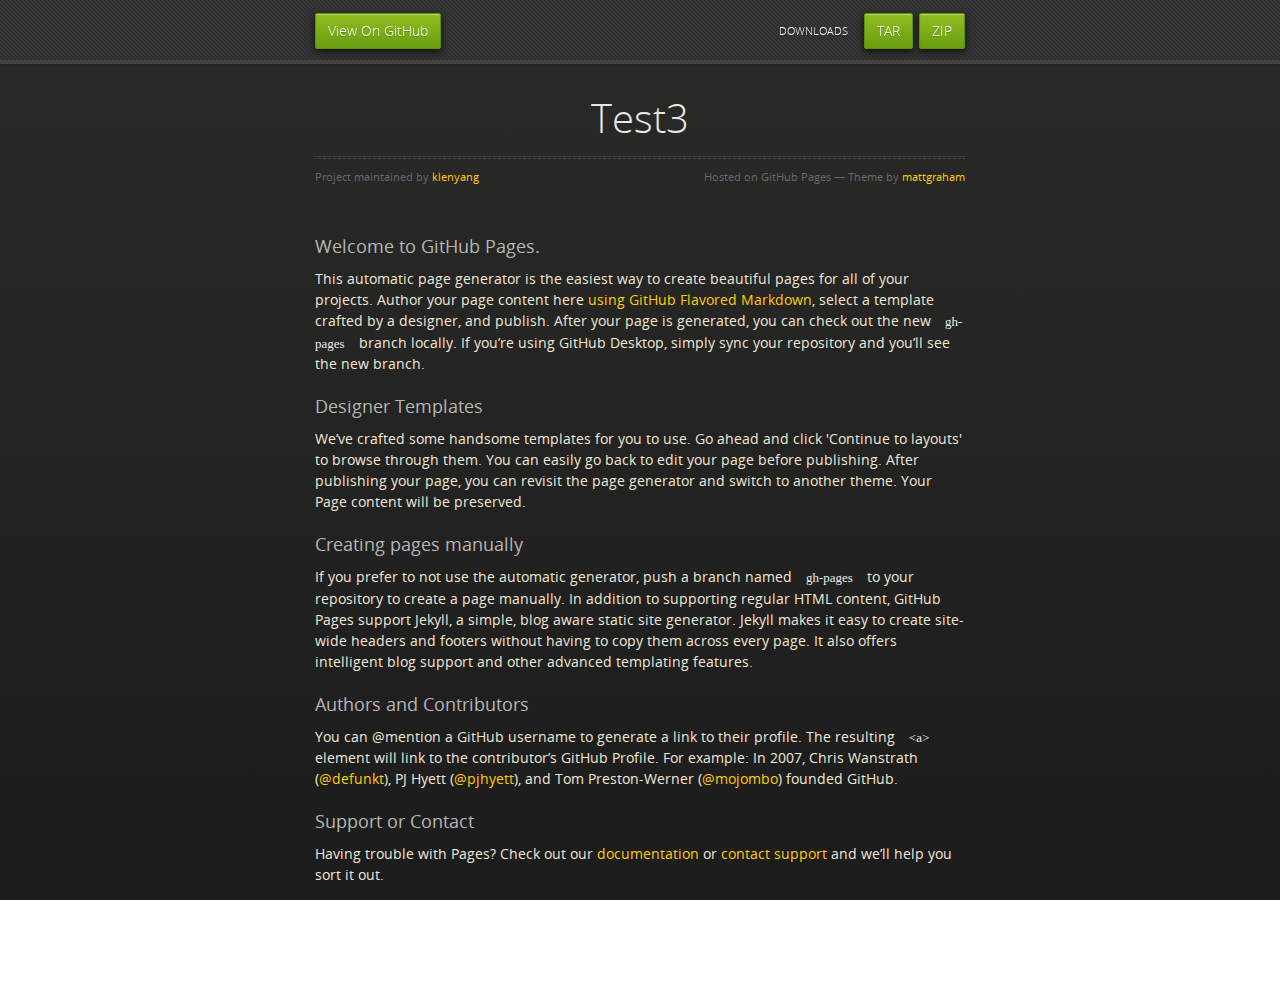
==== index.html @ 32efb3a1 "Create gh-pages branch via GitHub" ====
<!doctype html>
<html>
  <head>
    <meta charset="utf-8">
    <meta http-equiv="X-UA-Compatible" content="chrome=1">
    <title>Test3 by klenyang</title>
    <link rel="stylesheet" href="stylesheets/styles.css">
    <link rel="stylesheet" href="stylesheets/github-dark.css">
    <script src="https://ajax.googleapis.com/ajax/libs/jquery/1.7.1/jquery.min.js"></script>
    <script src="javascripts/respond.js"></script>
    <!--[if lt IE 9]>
      <script src="//html5shiv.googlecode.com/svn/trunk/html5.js"></script>
    <![endif]-->
    <!--[if lt IE 8]>
    <link rel="stylesheet" href="stylesheets/ie.css">
    <![endif]-->
    <meta name="viewport" content="width=device-width, initial-scale=1, user-scalable=no">

  </head>
  <body>
      <div id="header">
        <nav>
          <li class="fork"><a href="https://github.com/klenyang/test3">View On GitHub</a></li>
          <li class="downloads"><a href="https://github.com/klenyang/test3/zipball/master">ZIP</a></li>
          <li class="downloads"><a href="https://github.com/klenyang/test3/tarball/master">TAR</a></li>
          <li class="title">DOWNLOADS</li>
        </nav>
      </div><!-- end header -->

    <div class="wrapper">

      <section>
        <div id="title">
          <h1>Test3</h1>
          <p></p>
          <hr>
          <span class="credits left">Project maintained by <a href="https://github.com/klenyang">klenyang</a></span>
          <span class="credits right">Hosted on GitHub Pages &mdash; Theme by <a href="https://twitter.com/michigangraham">mattgraham</a></span>
        </div>

        <h3>
<a id="welcome-to-github-pages" class="anchor" href="#welcome-to-github-pages" aria-hidden="true"><span aria-hidden="true" class="octicon octicon-link"></span></a>Welcome to GitHub Pages.</h3>

<p>This automatic page generator is the easiest way to create beautiful pages for all of your projects. Author your page content here <a href="https://guides.github.com/features/mastering-markdown/">using GitHub Flavored Markdown</a>, select a template crafted by a designer, and publish. After your page is generated, you can check out the new <code>gh-pages</code> branch locally. If you’re using GitHub Desktop, simply sync your repository and you’ll see the new branch.</p>

<h3>
<a id="designer-templates" class="anchor" href="#designer-templates" aria-hidden="true"><span aria-hidden="true" class="octicon octicon-link"></span></a>Designer Templates</h3>

<p>We’ve crafted some handsome templates for you to use. Go ahead and click 'Continue to layouts' to browse through them. You can easily go back to edit your page before publishing. After publishing your page, you can revisit the page generator and switch to another theme. Your Page content will be preserved.</p>

<h3>
<a id="creating-pages-manually" class="anchor" href="#creating-pages-manually" aria-hidden="true"><span aria-hidden="true" class="octicon octicon-link"></span></a>Creating pages manually</h3>

<p>If you prefer to not use the automatic generator, push a branch named <code>gh-pages</code> to your repository to create a page manually. In addition to supporting regular HTML content, GitHub Pages support Jekyll, a simple, blog aware static site generator. Jekyll makes it easy to create site-wide headers and footers without having to copy them across every page. It also offers intelligent blog support and other advanced templating features.</p>

<h3>
<a id="authors-and-contributors" class="anchor" href="#authors-and-contributors" aria-hidden="true"><span aria-hidden="true" class="octicon octicon-link"></span></a>Authors and Contributors</h3>

<p>You can @mention a GitHub username to generate a link to their profile. The resulting <code>&lt;a&gt;</code> element will link to the contributor’s GitHub Profile. For example: In 2007, Chris Wanstrath (<a href="https://github.com/defunkt" class="user-mention">@defunkt</a>), PJ Hyett (<a href="https://github.com/pjhyett" class="user-mention">@pjhyett</a>), and Tom Preston-Werner (<a href="https://github.com/mojombo" class="user-mention">@mojombo</a>) founded GitHub.</p>

<h3>
<a id="support-or-contact" class="anchor" href="#support-or-contact" aria-hidden="true"><span aria-hidden="true" class="octicon octicon-link"></span></a>Support or Contact</h3>

<p>Having trouble with Pages? Check out our <a href="https://help.github.com/pages">documentation</a> or <a href="https://github.com/contact">contact support</a> and we’ll help you sort it out.</p>
      </section>

    </div>
    <!--[if !IE]><script>fixScale(document);</script><![endif]-->
    
  </body>
</html>
---- stylesheets/styles.css ----
@font-face {
  font-family: 'OpenSansLight';
  src: url("../fonts/OpenSans-Light-webfont.eot");
  src: url("../fonts/OpenSans-Light-webfont.eot?#iefix") format("embedded-opentype"), url("../fonts/OpenSans-Light-webfont.woff") format("woff"), url("../fonts/OpenSans-Light-webfont.ttf") format("truetype"), url("../fonts/OpenSans-Light-webfont.svg#OpenSansLight") format("svg");
  font-weight: normal;
  font-style: normal;
}

@font-face {
  font-family: 'OpenSansLightItalic';
  src: url("../fonts/OpenSans-LightItalic-webfont.eot");
  src: url("../fonts/OpenSans-LightItalic-webfont.eot?#iefix") format("embedded-opentype"), url("../fonts/OpenSans-LightItalic-webfont.woff") format("woff"), url("../fonts/OpenSans-LightItalic-webfont.ttf") format("truetype"), url("../fonts/OpenSans-LightItalic-webfont.svg#OpenSansLightItalic") format("svg");
  font-weight: normal;
  font-style: normal;
}

@font-face {
  font-family: 'OpenSansRegular';
  src: url("../fonts/OpenSans-Regular-webfont.eot");
  src: url("../fonts/OpenSans-Regular-webfont.eot?#iefix") format("embedded-opentype"), url("../fonts/OpenSans-Regular-webfont.woff") format("woff"), url("../fonts/OpenSans-Regular-webfont.ttf") format("truetype"), url("../fonts/OpenSans-Regular-webfont.svg#OpenSansRegular") format("svg");
  font-weight: normal;
  font-style: normal;
  -webkit-font-smoothing: antialiased;
}

@font-face {
  font-family: 'OpenSansItalic';
  src: url("../fonts/OpenSans-Italic-webfont.eot");
  src: url("../fonts/OpenSans-Italic-webfont.eot?#iefix") format("embedded-opentype"), url("../fonts/OpenSans-Italic-webfont.woff") format("woff"), url("../fonts/OpenSans-Italic-webfont.ttf") format("truetype"), url("../fonts/OpenSans-Italic-webfont.svg#OpenSansItalic") format("svg");
  font-weight: normal;
  font-style: normal;
  -webkit-font-smoothing: antialiased;
}

@font-face {
  font-family: 'OpenSansSemibold';
  src: url("../fonts/OpenSans-Semibold-webfont.eot");
  src: url("../fonts/OpenSans-Semibold-webfont.eot?#iefix") format("embedded-opentype"), url("../fonts/OpenSans-Semibold-webfont.woff") format("woff"), url("../fonts/OpenSans-Semibold-webfont.ttf") format("truetype"), url("../fonts/OpenSans-Semibold-webfont.svg#OpenSansSemibold") format("svg");
  font-weight: normal;
  font-style: normal;
  -webkit-font-smoothing: antialiased;
}

@font-face {
  font-family: 'OpenSansSemiboldItalic';
  src: url("../fonts/OpenSans-SemiboldItalic-webfont.eot");
  src: url("../fonts/OpenSans-SemiboldItalic-webfont.eot?#iefix") format("embedded-opentype"), url("../fonts/OpenSans-SemiboldItalic-webfont.woff") format("woff"), url("../fonts/OpenSans-SemiboldItalic-webfont.ttf") format("truetype"), url("../fonts/OpenSans-SemiboldItalic-webfont.svg#OpenSansSemiboldItalic") format("svg");
  font-weight: normal;
  font-style: normal;
  -webkit-font-smoothing: antialiased;
}

@font-face {
  font-family: 'OpenSansBold';
  src: url("../fonts/OpenSans-Bold-webfont.eot");
  src: url("../fonts/OpenSans-Bold-webfont.eot?#iefix") format("embedded-opentype"), url("../fonts/OpenSans-Bold-webfont.woff") format("woff"), url("../fonts/OpenSans-Bold-webfont.ttf") format("truetype"), url("../fonts/OpenSans-Bold-webfont.svg#OpenSansBold") format("svg");
  font-weight: normal;
  font-style: normal;
  -webkit-font-smoothing: antialiased;
}

@font-face {
  font-family: 'OpenSansBoldItalic';
  src: url("../fonts/OpenSans-BoldItalic-webfont.eot");
  src: url("../fonts/OpenSans-BoldItalic-webfont.eot?#iefix") format("embedded-opentype"), url("../fonts/OpenSans-BoldItalic-webfont.woff") format("woff"), url("../fonts/OpenSans-BoldItalic-webfont.ttf") format("truetype"), url("../fonts/OpenSans-BoldItalic-webfont.svg#OpenSansBoldItalic") format("svg");
  font-weight: normal;
  font-style: normal;
  -webkit-font-smoothing: antialiased;
}

/* normalize.css 2012-02-07T12:37 UTC - https://github.com/necolas/normalize.css */
/* =============================================================================
   HTML5 display definitions
   ========================================================================== */
/*
 * Corrects block display not defined in IE6/7/8/9 & FF3
 */
article,
aside,
details,
figcaption,
figure,
footer,
header,
hgroup,
nav,
section,
summary {
  display: block;
}

/*
 * Corrects inline-block display not defined in IE6/7/8/9 & FF3
 */
audio,
canvas,
video {
  display: inline-block;
  *display: inline;
  *zoom: 1;
}

/*
 * Prevents modern browsers from displaying 'audio' without controls
 */
audio:not([controls]) {
  display: none;
}

/*
 * Addresses styling for 'hidden' attribute not present in IE7/8/9, FF3, S4
 * Known issue: no IE6 support
 */
[hidden] {
  display: none;
}

/* =============================================================================
   Base
   ========================================================================== */
/*
 * 1. Corrects text resizing oddly in IE6/7 when body font-size is set using em units
 *    http://clagnut.com/blog/348/#c790
 * 2. Prevents iOS text size adjust after orientation change, without disabling user zoom
 *    www.456bereastreet.com/archive/201012/controlling_text_size_in_safari_for_ios_without_disabling_user_zoom/
 */
html {
  font-size: 100%;
  /* 1 */
  -webkit-text-size-adjust: 100%;
  /* 2 */
  -ms-text-size-adjust: 100%;
  /* 2 */
}

/*
 * Addresses font-family inconsistency between 'textarea' and other form elements.
 */
html,
button,
input,
select,
textarea {
  font-family: sans-serif;
}

/*
 * Addresses margins handled incorrectly in IE6/7
 */
body {
  margin: 0;
}

/* =============================================================================
   Links
   ========================================================================== */
/*
 * Addresses outline displayed oddly in Chrome
 */
a:focus {
  outline: thin dotted;
}

/*
 * Improves readability when focused and also mouse hovered in all browsers
 * people.opera.com/patrickl/experiments/keyboard/test
 */
a:hover,
a:active {
  outline: 0;
}

/* =============================================================================
   Typography
   ========================================================================== */
/*
 * Addresses font sizes and margins set differently in IE6/7
 * Addresses font sizes within 'section' and 'article' in FF4+, Chrome, S5
 */
h1 {
  font-size: 2em;
  margin: 0.67em 0;
}

h2 {
  font-size: 1.5em;
  margin: 0.83em 0;
}

h3 {
  font-size: 1.17em;
  margin: 1em 0;
}

h4 {
  font-size: 1em;
  margin: 1.33em 0;
}

h5 {
  font-size: 0.83em;
  margin: 1.67em 0;
}

h6 {
  font-size: 0.75em;
  margin: 2.33em 0;
}

/*
 * Addresses styling not present in IE7/8/9, S5, Chrome
 */
abbr[title] {
  border-bottom: 1px dotted;
}

/*
 * Addresses style set to 'bolder' in FF3+, S4/5, Chrome
*/
b,
strong {
  font-weight: bold;
}

blockquote {
  margin: 1em 40px;
}

/*
 * Addresses styling not present in S5, Chrome
 */
dfn {
  font-style: italic;
}

/*
 * Addresses styling not present in IE6/7/8/9
 */
mark {
  background: #ff0;
  color: #000;
}

/*
 * Addresses margins set differently in IE6/7
 */
p,
pre {
  margin: 1em 0;
}

/*
 * Corrects font family set oddly in IE6, S4/5, Chrome
 * en.wikipedia.org/wiki/User:Davidgothberg/Test59
 */
pre,
code,
kbd,
samp {
  font-family: monospace, serif;
  _font-family: 'courier new', monospace;
  font-size: 1em;
}

/*
 * 1. Addresses CSS quotes not supported in IE6/7
 * 2. Addresses quote property not supported in S4
 */
/* 1 */
q {
  quotes: none;
}

/* 2 */
q:before,
q:after {
  content: '';
  content: none;
}

small {
  font-size: 75%;
}

/*
 * Prevents sub and sup affecting line-height in all browsers
 * gist.github.com/413930
 */
sub,
sup {
  font-size: 75%;
  line-height: 0;
  position: relative;
  vertical-align: baseline;
}

sup {
  top: -0.5em;
}

sub {
  bottom: -0.25em;
}

/* =============================================================================
   Lists
   ========================================================================== */
/*
 * Addresses margins set differently in IE6/7
 */
dl,
menu,
ol,
ul {
  margin: 1em 0;
}

dd {
  margin: 0 0 0 40px;
}

/*
 * Addresses paddings set differently in IE6/7
 */
menu,
ol,
ul {
  padding: 0 0 0 40px;
}

/*
 * Corrects list images handled incorrectly in IE7
 */
nav ul,
nav ol {
  list-style: none;
  list-style-image: none;
}

/* =============================================================================
   Embedded content
   ========================================================================== */
/*
 * 1. Removes border when inside 'a' element in IE6/7/8/9, FF3
 * 2. Improves image quality when scaled in IE7
 *    code.flickr.com/blog/2008/11/12/on-ui-quality-the-little-things-client-side-image-resizing/
 */
img {
  border: 0;
  /* 1 */
  -ms-interpolation-mode: bicubic;
  /* 2 */
}

/*
 * Corrects overflow displayed oddly in IE9
 */
svg:not(:root) {
  overflow: hidden;
}

/* =============================================================================
   Figures
   ========================================================================== */
/*
 * Addresses margin not present in IE6/7/8/9, S5, O11
 */
figure {
  margin: 0;
}

/* =============================================================================
   Forms
   ========================================================================== */
/*
 * Corrects margin displayed oddly in IE6/7
 */
form {
  margin: 0;
}

/*
 * Define consistent border, margin, and padding
 */
fieldset {
  border: 1px solid #c0c0c0;
  margin: 0 2px;
  padding: 0.35em 0.625em 0.75em;
}

/*
 * 1. Corrects color not being inherited in IE6/7/8/9
 * 2. Corrects text not wrapping in FF3 
 * 3. Corrects alignment displayed oddly in IE6/7
 */
legend {
  border: 0;
  /* 1 */
  padding: 0;
  white-space: normal;
  /* 2 */
  *margin-left: -7px;
  /* 3 */
}

/*
 * 1. Corrects font size not being inherited in all browsers
 * 2. Addresses margins set differently in IE6/7, FF3+, S5, Chrome
 * 3. Improves appearance and consistency in all browsers
 */
button,
input,
select,
textarea {
  font-size: 100%;
  /* 1 */
  margin: 0;
  /* 2 */
  vertical-align: baseline;
  /* 3 */
  *vertical-align: middle;
  /* 3 */
}

/*
 * Addresses FF3/4 setting line-height on 'input' using !important in the UA stylesheet
 */
button,
input {
  line-height: normal;
  /* 1 */
}

/*
 * 1. Improves usability and consistency of cursor style between image-type 'input' and others
 * 2. Corrects inability to style clickable 'input' types in iOS
 * 3. Removes inner spacing in IE7 without affecting normal text inputs
 *    Known issue: inner spacing remains in IE6
 */
button,
input[type="button"],
input[type="reset"],
input[type="submit"] {
  cursor: pointer;
  /* 1 */
  -webkit-appearance: button;
  /* 2 */
  *overflow: visible;
  /* 3 */
}

/*
 * Re-set default cursor for disabled elements
 */
button[disabled],
input[disabled] {
  cursor: default;
}

/*
 * 1. Addresses box sizing set to content-box in IE8/9
 * 2. Removes excess padding in IE8/9
 * 3. Removes excess padding in IE7
      Known issue: excess padding remains in IE6
 */
input[type="checkbox"],
input[type="radio"] {
  box-sizing: border-box;
  /* 1 */
  padding: 0;
  /* 2 */
  *height: 13px;
  /* 3 */
  *width: 13px;
  /* 3 */
}

/*
 * 1. Addresses appearance set to searchfield in S5, Chrome
 * 2. Addresses box-sizing set to border-box in S5, Chrome (include -moz to future-proof)
 */
input[type="search"] {
  -webkit-appearance: textfield;
  /* 1 */
  -moz-box-sizing: content-box;
  -webkit-box-sizing: content-box;
  /* 2 */
  box-sizing: content-box;
}

/*
 * Removes inner padding and search cancel button in S5, Chrome on OS X
 */
input[type="search"]::-webkit-search-decoration,
input[type="search"]::-webkit-search-cancel-button {
  -webkit-appearance: none;
}

/*
 * Removes inner padding and border in FF3+
 * www.sitepen.com/blog/2008/05/14/the-devils-in-the-details-fixing-dojos-toolbar-buttons/
 */
button::-moz-focus-inner,
input::-moz-focus-inner {
  border: 0;
  padding: 0;
}

/*
 * 1. Removes default vertical scrollbar in IE6/7/8/9
 * 2. Improves readability and alignment in all browsers
 */
textarea {
  overflow: auto;
  /* 1 */
  vertical-align: top;
  /* 2 */
}

/* =============================================================================
   Tables
   ========================================================================== */
/*
 * Remove most spacing between table cells
 */
table {
  border-collapse: collapse;
  border-spacing: 0;
}

body {
  padding: 0px 0 20px 0px;
  margin: 0px;
  font: 14px/1.5 "OpenSansRegular", "Helvetica Neue", Helvetica, Arial, sans-serif;
  color: #f0e7d5;
  font-weight: normal;
  background: #252525;
  background-attachment: fixed !important;
  background: -webkit-gradient(linear, 50% 0%, 50% 100%, color-stop(0%, #2a2a29), color-stop(100%, #1c1c1c));
  background: -webkit-linear-gradient(#2a2a29, #1c1c1c);
  background: -moz-linear-gradient(#2a2a29, #1c1c1c);
  background: -o-linear-gradient(#2a2a29, #1c1c1c);
  background: -ms-linear-gradient(#2a2a29, #1c1c1c);
  background: linear-gradient(#2a2a29, #1c1c1c);
}

h1, h2, h3, h4, h5, h6 {
  color: #e8e8e8;
  margin: 0 0 10px;
  font-family: 'OpenSansRegular', "Helvetica Neue", Helvetica, Arial, sans-serif;
  font-weight: normal;
}

p, ul, ol, table, pre, dl {
  margin: 0 0 20px;
}

h1, h2, h3 {
  line-height: 1.1;
}

h1 {
  font-size: 28px;
}

h2 {
  font-size: 24px;
}

h4, h5, h6 {
  color: #e8e8e8;
}

h3 {
  font-size: 18px;
  line-height: 24px;
  font-family: 'OpenSansRegular', "Helvetica Neue", Helvetica, Arial, sans-serif !important;
  font-weight: normal;
  color: #b6b6b6;
}

a {
  color: #ffcc00;
  font-weight: 400;
  text-decoration: none;
}
a:hover {
  color: #ffeb9b;
}

a small {
  font-size: 11px;
  color: #666;
  margin-top: -0.6em;
  display: block;
}

ul {
  list-style-image: url("../images/bullet.png");
}

strong {
  font-family: 'OpenSansBold', "Helvetica Neue", Helvetica, Arial, sans-serif !important;
  font-weight: normal;
}

.wrapper {
  max-width: 650px;
  margin: 0 auto;
  position: relative;
  padding: 0 20px;
}

section img {
  max-width: 100%;
}

blockquote {
  border-left: 3px solid #ffcc00;
  margin: 0;
  padding: 0 0 0 20px;
  font-style: italic;
}

code {
  font-family: "Lucida Sans", Monaco, Bitstream Vera Sans Mono, Lucida Console, Terminal;
  color: #efefef;
  font-size: 13px;
  margin: 0 4px;
  padding: 4px 6px;
  -moz-border-radius: 2px;
  -webkit-border-radius: 2px;
  -o-border-radius: 2px;
  -ms-border-radius: 2px;
  -khtml-border-radius: 2px;
  border-radius: 2px;
}

pre {
  padding: 8px 15px;
  background: #191919;
  -moz-border-radius: 2px;
  -webkit-border-radius: 2px;
  -o-border-radius: 2px;
  -ms-border-radius: 2px;
  -khtml-border-radius: 2px;
  border-radius: 2px;
  border: 1px solid #121212;
  -moz-box-shadow: inset 0 1px 3px rgba(0, 0, 0, 0.3);
  -webkit-box-shadow: inset 0 1px 3px rgba(0, 0, 0, 0.3);
  -o-box-shadow: inset 0 1px 3px rgba(0, 0, 0, 0.3);
  box-shadow: inset 0 1px 3px rgba(0, 0, 0, 0.3);
  overflow: auto;
  overflow-y: hidden;
}
pre code {
  color: #efefef;
  text-shadow: 0px 1px 0px #000;
  margin: 0;
  padding: 0;
}

table {
  width: 100%;
  border-collapse: collapse;
}

th {
  text-align: left;
  padding: 5px 10px;
  border-bottom: 1px solid #434343;
  color: #b6b6b6;
  font-family: 'OpenSansSemibold', "Helvetica Neue", Helvetica, Arial, sans-serif !important;
  font-weight: normal;
}

td {
  text-align: left;
  padding: 5px 10px;
  border-bottom: 1px solid #434343;
}

hr {
  border: 0;
  outline: none;
  height: 3px;
  background: transparent url("../images/hr.gif") center center repeat-x;
  margin: 0 0 20px;
}

dt {
  color: #F0E7D5;
  font-family: 'OpenSansSemibold', "Helvetica Neue", Helvetica, Arial, sans-serif !important;
  font-weight: normal;
}

#header {
  z-index: 100;
  left: 0;
  top: 0px;
  height: 60px;
  width: 100%;
  position: fixed;
  background: url(../images/nav-bg.gif) #353535;
  border-bottom: 4px solid #434343;
  -moz-box-shadow: 0px 1px 3px rgba(0, 0, 0, 0.25);
  -webkit-box-shadow: 0px 1px 3px rgba(0, 0, 0, 0.25);
  -o-box-shadow: 0px 1px 3px rgba(0, 0, 0, 0.25);
  box-shadow: 0px 1px 3px rgba(0, 0, 0, 0.25);
}
#header nav {
  max-width: 650px;
  margin: 0 auto;
  padding: 0 10px;
  background: blue;
  margin: 6px auto;
}
#header nav li {
  font-family: 'OpenSansLight', "Helvetica Neue", Helvetica, Arial, sans-serif;
  font-weight: normal;
  list-style: none;
  display: inline;
  color: white;
  line-height: 50px;
  text-shadow: 0px 1px 0px rgba(0, 0, 0, 0.2);
  font-size: 14px;
}
#header nav li a {
  color: white;
  border: 1px solid #5d910b;
  background: -webkit-gradient(linear, 50% 0%, 50% 100%, color-stop(0%, #93bd20), color-stop(100%, #659e10));
  background: -webkit-linear-gradient(#93bd20, #659e10);
  background: -moz-linear-gradient(#93bd20, #659e10);
  background: -o-linear-gradient(#93bd20, #659e10);
  background: -ms-linear-gradient(#93bd20, #659e10);
  background: linear-gradient(#93bd20, #659e10);
  -moz-border-radius: 2px;
  -webkit-border-radius: 2px;
  -o-border-radius: 2px;
  -ms-border-radius: 2px;
  -khtml-border-radius: 2px;
  border-radius: 2px;
  -moz-box-shadow: inset 0px 1px 0px rgba(255, 255, 255, 0.3), 0px 3px 7px rgba(0, 0, 0, 0.7);
  -webkit-box-shadow: inset 0px 1px 0px rgba(255, 255, 255, 0.3), 0px 3px 7px rgba(0, 0, 0, 0.7);
  -o-box-shadow: inset 0px 1px 0px rgba(255, 255, 255, 0.3), 0px 3px 7px rgba(0, 0, 0, 0.7);
  box-shadow: inset 0px 1px 0px rgba(255, 255, 255, 0.3), 0px 3px 7px rgba(0, 0, 0, 0.7);
  background-color: #93bd20;
  padding: 10px 12px;
  margin-top: 6px;
  line-height: 14px;
  font-size: 14px;
  display: inline-block;
  text-align: center;
}
#header nav li a:hover {
  background: -webkit-gradient(linear, 50% 0%, 50% 100%, color-stop(0%, #749619), color-stop(100%, #527f0e));
  background: -webkit-linear-gradient(#749619, #527f0e);
  background: -moz-linear-gradient(#749619, #527f0e);
  background: -o-linear-gradient(#749619, #527f0e);
  background: -ms-linear-gradient(#749619, #527f0e);
  background: linear-gradient(#749619, #527f0e);
  background-color: #659e10;
  border: 1px solid #527f0e;
  -moz-box-shadow: inset 0px 1px 1px rgba(0, 0, 0, 0.2), 0px 1px 0px rgba(0, 0, 0, 0);
  -webkit-box-shadow: inset 0px 1px 1px rgba(0, 0, 0, 0.2), 0px 1px 0px rgba(0, 0, 0, 0);
  -o-box-shadow: inset 0px 1px 1px rgba(0, 0, 0, 0.2), 0px 1px 0px rgba(0, 0, 0, 0);
  box-shadow: inset 0px 1px 1px rgba(0, 0, 0, 0.2), 0px 1px 0px rgba(0, 0, 0, 0);
}
#header nav li.fork {
  float: left;
  margin-left: 0px;
}
#header nav li.downloads {
  float: right;
  margin-left: 6px;
}
#header nav li.title {
  float: right;
  margin-right: 10px;
  font-size: 11px;
}

section {
  max-width: 650px;
  padding: 30px 0px 50px 0px;
  margin: 20px 0;
  margin-top: 70px;
}
section #title {
  border: 0;
  outline: none;
  margin: 0 0 50px 0;
  padding: 0 0 5px 0;
}
section #title h1 {
  font-family: 'OpenSansLight', "Helvetica Neue", Helvetica, Arial, sans-serif;
  font-weight: normal;
  font-size: 40px;
  text-align: center;
  line-height: 36px;
}
section #title p {
  color: #d7cfbe;
  font-family: 'OpenSansLight', "Helvetica Neue", Helvetica, Arial, sans-serif;
  font-weight: normal;
  font-size: 18px;
  text-align: center;
}
section #title .credits {
  font-size: 11px;
  font-family: 'OpenSansRegular', "Helvetica Neue", Helvetica, Arial, sans-serif;
  font-weight: normal;
  color: #696969;
  margin-top: -10px;
}
section #title .credits.left {
  float: left;
}
section #title .credits.right {
  float: right;
}

@media print, screen and (max-width: 720px) {
  #title .credits {
    display: block;
    width: 100%;
    line-height: 30px;
    text-align: center;
  }
  #title .credits .left {
    float: none;
    display: block;
  }
  #title .credits .right {
    float: none;
    display: block;
  }
}
@media print, screen and (max-width: 480px) {
  #header {
    margin-top: -20px;
  }

  section {
    margin-top: 40px;
  }

  nav {
    display: none;
  }
}
---- stylesheets/github-dark.css ----
/*
The MIT License (MIT)

Copyright (c) 2016 GitHub, Inc.

Permission is hereby granted, free of charge, to any person obtaining a copy
of this software and associated documentation files (the "Software"), to deal
in the Software without restriction, including without limitation the rights
to use, copy, modify, merge, publish, distribute, sublicense, and/or sell
copies of the Software, and to permit persons to whom the Software is
furnished to do so, subject to the following conditions:

The above copyright notice and this permission notice shall be included in all
copies or substantial portions of the Software.

THE SOFTWARE IS PROVIDED "AS IS", WITHOUT WARRANTY OF ANY KIND, EXPRESS OR
IMPLIED, INCLUDING BUT NOT LIMITED TO THE WARRANTIES OF MERCHANTABILITY,
FITNESS FOR A PARTICULAR PURPOSE AND NONINFRINGEMENT. IN NO EVENT SHALL THE
AUTHORS OR COPYRIGHT HOLDERS BE LIABLE FOR ANY CLAIM, DAMAGES OR OTHER
LIABILITY, WHETHER IN AN ACTION OF CONTRACT, TORT OR OTHERWISE, ARISING FROM,
OUT OF OR IN CONNECTION WITH THE SOFTWARE OR THE USE OR OTHER DEALINGS IN THE
SOFTWARE.

*/

.pl-c /* comment */ {
  color: #969896;
}

.pl-c1 /* constant, variable.other.constant, support, meta.property-name, support.constant, support.variable, meta.module-reference, markup.raw, meta.diff.header */,
.pl-s .pl-v /* string variable */ {
  color: #0099cd;
}

.pl-e /* entity */,
.pl-en /* entity.name */ {
  color: #9774cb;
}

.pl-smi /* variable.parameter.function, storage.modifier.package, storage.modifier.import, storage.type.java, variable.other */,
.pl-s .pl-s1 /* string source */ {
  color: #ddd;
}

.pl-ent /* entity.name.tag */ {
  color: #7bcc72;
}

.pl-k /* keyword, storage, storage.type */ {
  color: #cc2372;
}

.pl-s /* string */,
.pl-pds /* punctuation.definition.string, string.regexp.character-class */,
.pl-s .pl-pse .pl-s1 /* string punctuation.section.embedded source */,
.pl-sr /* string.regexp */,
.pl-sr .pl-cce /* string.regexp constant.character.escape */,
.pl-sr .pl-sre /* string.regexp source.ruby.embedded */,
.pl-sr .pl-sra /* string.regexp string.regexp.arbitrary-repitition */ {
  color: #3c66e2;
}

.pl-v /* variable */ {
  color: #fb8764;
}

.pl-id /* invalid.deprecated */ {
  color: #e63525;
}

.pl-ii /* invalid.illegal */ {
  color: #f8f8f8;
  background-color: #e63525;
}

.pl-sr .pl-cce /* string.regexp constant.character.escape */ {
  font-weight: bold;
  color: #7bcc72;
}

.pl-ml /* markup.list */ {
  color: #c26b2b;
}

.pl-mh /* markup.heading */,
.pl-mh .pl-en /* markup.heading entity.name */,
.pl-ms /* meta.separator */ {
  font-weight: bold;
  color: #264ec5;
}

.pl-mq /* markup.quote */ {
  color: #00acac;
}

.pl-mi /* markup.italic */ {
  font-style: italic;
  color: #ddd;
}

.pl-mb /* markup.bold */ {
  font-weight: bold;
  color: #ddd;
}

.pl-md /* markup.deleted, meta.diff.header.from-file */ {
  color: #bd2c00;
  background-color: #ffecec;
}

.pl-mi1 /* markup.inserted, meta.diff.header.to-file */ {
  color: #55a532;
  background-color: #eaffea;
}

.pl-mdr /* meta.diff.range */ {
  font-weight: bold;
  color: #9774cb;
}

.pl-mo /* meta.output */ {
  color: #264ec5;
}
---- stylesheets/ie.css ----
nav {
  display: none;
}
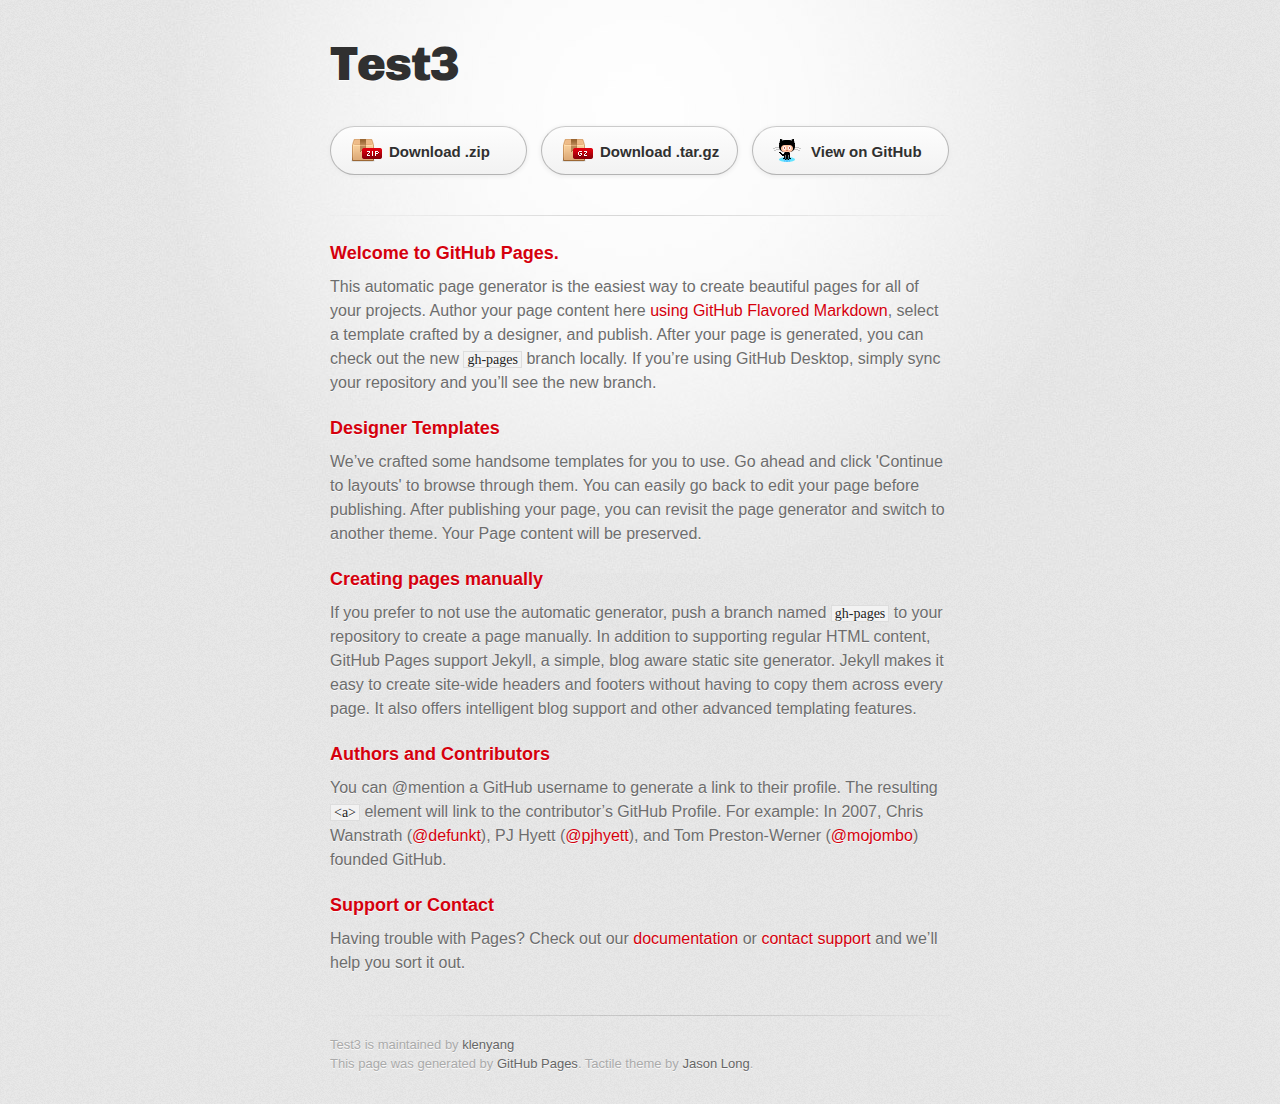
==== commit 5a12be2b: "Create gh-pages branch via GitHub" ====
--- a/index.html
+++ b/index.html
@@ -1,44 +1,37 @@
-<!doctype html>
+<!DOCTYPE html>
 <html>
   <head>
-    <meta charset="utf-8">
+    <meta charset='utf-8'>
     <meta http-equiv="X-UA-Compatible" content="chrome=1">
+    <link href='https://fonts.googleapis.com/css?family=Chivo:900' rel='stylesheet' type='text/css'>
+    <link rel="stylesheet" type="text/css" href="stylesheets/stylesheet.css" media="screen">
+    <link rel="stylesheet" type="text/css" href="stylesheets/github-dark.css" media="screen">
+    <link rel="stylesheet" type="text/css" href="stylesheets/print.css" media="print">
+    <!--[if lt IE 9]>
+    <script src="//html5shiv.googlecode.com/svn/trunk/html5.js"></script>
+    <![endif]-->
     <title>Test3 by klenyang</title>
-    <link rel="stylesheet" href="stylesheets/styles.css">
-    <link rel="stylesheet" href="stylesheets/github-dark.css">
-    <script src="https://ajax.googleapis.com/ajax/libs/jquery/1.7.1/jquery.min.js"></script>
-    <script src="javascripts/respond.js"></script>
-    <!--[if lt IE 9]>
-      <script src="//html5shiv.googlecode.com/svn/trunk/html5.js"></script>
-    <![endif]-->
-    <!--[if lt IE 8]>
-    <link rel="stylesheet" href="stylesheets/ie.css">
-    <![endif]-->
-    <meta name="viewport" content="width=device-width, initial-scale=1, user-scalable=no">
+  </head>
 
-  </head>
   <body>
-      <div id="header">
-        <nav>
-          <li class="fork"><a href="https://github.com/klenyang/test3">View On GitHub</a></li>
-          <li class="downloads"><a href="https://github.com/klenyang/test3/zipball/master">ZIP</a></li>
-          <li class="downloads"><a href="https://github.com/klenyang/test3/tarball/master">TAR</a></li>
-          <li class="title">DOWNLOADS</li>
-        </nav>
-      </div><!-- end header -->
+    <div id="container">
+      <div class="inner">
 
-    <div class="wrapper">
+        <header>
+          <h1>Test3</h1>
+          <h2></h2>
+        </header>
 
-      <section>
-        <div id="title">
-          <h1>Test3</h1>
-          <p></p>
-          <hr>
-          <span class="credits left">Project maintained by <a href="https://github.com/klenyang">klenyang</a></span>
-          <span class="credits right">Hosted on GitHub Pages &mdash; Theme by <a href="https://twitter.com/michigangraham">mattgraham</a></span>
-        </div>
+        <section id="downloads" class="clearfix">
+          <a href="https://github.com/klenyang/test3/zipball/master" id="download-zip" class="button"><span>Download .zip</span></a>
+          <a href="https://github.com/klenyang/test3/tarball/master" id="download-tar-gz" class="button"><span>Download .tar.gz</span></a>
+          <a href="https://github.com/klenyang/test3" id="view-on-github" class="button"><span>View on GitHub</span></a>
+        </section>
 
-        <h3>
+        <hr>
+
+        <section id="main_content">
+          <h3>
 <a id="welcome-to-github-pages" class="anchor" href="#welcome-to-github-pages" aria-hidden="true"><span aria-hidden="true" class="octicon octicon-link"></span></a>Welcome to GitHub Pages.</h3>
 
 <p>This automatic page generator is the easiest way to create beautiful pages for all of your projects. Author your page content here <a href="https://guides.github.com/features/mastering-markdown/">using GitHub Flavored Markdown</a>, select a template crafted by a designer, and publish. After your page is generated, you can check out the new <code>gh-pages</code> branch locally. If you’re using GitHub Desktop, simply sync your repository and you’ll see the new branch.</p>
@@ -62,10 +55,15 @@
 <a id="support-or-contact" class="anchor" href="#support-or-contact" aria-hidden="true"><span aria-hidden="true" class="octicon octicon-link"></span></a>Support or Contact</h3>
 
 <p>Having trouble with Pages? Check out our <a href="https://help.github.com/pages">documentation</a> or <a href="https://github.com/contact">contact support</a> and we’ll help you sort it out.</p>
-      </section>
+        </section>
 
+        <footer>
+          Test3 is maintained by <a href="https://github.com/klenyang">klenyang</a><br>
+          This page was generated by <a href="https://pages.github.com">GitHub Pages</a>. Tactile theme by <a href="https://twitter.com/jasonlong">Jason Long</a>.
+        </footer>
+
+        
+      </div>
     </div>
-    <!--[if !IE]><script>fixScale(document);</script><![endif]-->
-    
   </body>
 </html>
--- a/stylesheets/stylesheet.css
+++ b/stylesheets/stylesheet.css
@@ -0,0 +1,373 @@
+/* http://meyerweb.com/eric/tools/css/reset/
+   v2.0 | 20110126
+   License: none (public domain)
+*/
+html, body, div, span, applet, object, iframe,
+h1, h2, h3, h4, h5, h6, p, blockquote, pre,
+a, abbr, acronym, address, big, cite, code,
+del, dfn, em, img, ins, kbd, q, s, samp,
+small, strike, strong, sub, sup, tt, var,
+b, u, i, center,
+dl, dt, dd, ol, ul, li,
+fieldset, form, label, legend,
+table, caption, tbody, tfoot, thead, tr, th, td,
+article, aside, canvas, details, embed,
+figure, figcaption, footer, header, hgroup,
+menu, nav, output, ruby, section, summary,
+time, mark, audio, video {
+	padding: 0;
+	margin: 0;
+	font: inherit;
+	font-size: 100%;
+	vertical-align: baseline;
+	border: 0;
+}
+/* HTML5 display-role reset for older browsers */
+article, aside, details, figcaption, figure,
+footer, header, hgroup, menu, nav, section {
+	display: block;
+}
+body {
+	line-height: 1;
+}
+ol, ul {
+	list-style: none;
+}
+blockquote, q {
+	quotes: none;
+}
+blockquote:before, blockquote:after,
+q:before, q:after {
+	content: '';
+	content: none;
+}
+table {
+	border-spacing: 0;
+	border-collapse: collapse;
+}
+
+/* LAYOUT STYLES */
+body {
+  font-family: 'Helvetica Neue', Helvetica, Arial, serif;
+  font-size: 1em;
+  line-height: 1.5;
+  color: #6d6d6d;
+  text-shadow: 0 1px 0 rgba(255, 255, 255, 0.8);
+  background: #e7e7e7 url(../images/body-bg.png) 0 0 repeat;
+}
+
+a {
+  color: #d5000d;
+}
+a:hover {
+  color: #c5000c;
+}
+
+header {
+  padding-top: 35px;
+  padding-bottom: 25px;
+}
+
+header h1 {
+  font-family: 'Chivo', 'Helvetica Neue', Helvetica, Arial, serif;
+  font-size: 48px; font-weight: 900;
+  line-height: 1.2;
+  color: #303030;
+  letter-spacing: -1px;
+}
+
+header h2 {
+  font-size: 24px;
+  font-weight: normal;
+  line-height: 1.3;
+  color: #aaa;
+  letter-spacing: -1px;
+}
+
+#container {
+  min-height: 595px;
+  background: transparent url(../images/highlight-bg.jpg) 50% 0 no-repeat;
+}
+
+.inner {
+  width: 620px;
+  margin: 0 auto;
+}
+
+#container .inner img {
+  max-width: 100%;
+}
+
+#downloads {
+  margin-bottom: 40px;
+}
+
+a.button {
+  display: block;
+  float: left;
+  width: 179px;
+  padding: 12px 8px 12px 8px;
+  margin-right: 14px;
+  font-size: 15px;
+  font-weight: bold;
+  line-height: 25px;
+  color: #303030;
+  background: #fdfdfd; /* Old browsers */
+  background: -moz-linear-gradient(top,  #fdfdfd 0%, #f2f2f2 100%); /* FF3.6+ */
+  background: -webkit-gradient(linear, left top, left bottom, color-stop(0%,#fdfdfd), color-stop(100%,#f2f2f2)); /* Chrome,Safari4+ */
+  background: -webkit-linear-gradient(top,  #fdfdfd 0%,#f2f2f2 100%); /* Chrome10+,Safari5.1+ */
+  background: -o-linear-gradient(top,  #fdfdfd 0%,#f2f2f2 100%); /* Opera 11.10+ */
+  background: -ms-linear-gradient(top,  #fdfdfd 0%,#f2f2f2 100%); /* IE10+ */
+  background: linear-gradient(top,  #fdfdfd 0%,#f2f2f2 100%); /* W3C */
+  filter: progid:DXImageTransform.Microsoft.gradient( startColorstr='#fdfdfd', endColorstr='#f2f2f2',GradientType=0 ); /* IE6-9 */
+  border-top: solid 1px #cbcbcb;
+  border-right: solid 1px #b7b7b7;
+  border-bottom: solid 1px #b3b3b3;
+  border-left: solid 1px #b7b7b7;
+  border-radius: 30px;
+  -webkit-box-shadow: 10px 10px 5px #888;
+  -moz-box-shadow: 10px 10px 5px #888;
+  box-shadow: 0px 1px 5px #e8e8e8;
+  -moz-border-radius: 30px;
+  -webkit-border-radius: 30px;
+}
+a.button:hover {
+  background: #fafafa; /* Old browsers */
+  background: -moz-linear-gradient(top,  #fdfdfd 0%, #f6f6f6 100%); /* FF3.6+ */
+  background: -webkit-gradient(linear, left top, left bottom, color-stop(0%,#fdfdfd), color-stop(100%,#f6f6f6)); /* Chrome,Safari4+ */
+  background: -webkit-linear-gradient(top,  #fdfdfd 0%,#f6f6f6 100%); /* Chrome10+,Safari5.1+ */
+  background: -o-linear-gradient(top,  #fdfdfd 0%,#f6f6f6 100%); /* Opera 11.10+ */
+  background: -ms-linear-gradient(top,  #fdfdfd 0%,#f6f6f6 100%); /* IE10+ */
+  background: linear-gradient(top,  #fdfdfd 0%,#f6f6f6, 100%); /* W3C */
+  filter: progid:DXImageTransform.Microsoft.gradient( startColorstr='#fdfdfd', endColorstr='#f6f6f6',GradientType=0 ); /* IE6-9 */
+  border-top: solid 1px #b7b7b7;
+  border-right: solid 1px #b3b3b3;
+  border-bottom: solid 1px #b3b3b3;
+  border-left: solid 1px #b3b3b3;
+}
+
+a.button span {
+  display: block;
+  height: 23px;
+  padding-left: 50px;
+}
+
+#download-zip span {
+  background: transparent url(../images/zip-icon.png) 12px 50% no-repeat;
+}
+#download-tar-gz span {
+  background: transparent url(../images/tar-gz-icon.png) 12px 50% no-repeat;
+}
+#view-on-github span {
+  background: transparent url(../images/octocat-icon.png) 12px 50% no-repeat;
+}
+#view-on-github {
+  margin-right: 0;
+}
+
+code, pre {
+  margin-bottom: 30px;
+  font-family: Monaco, "Bitstream Vera Sans Mono", "Lucida Console", Terminal;
+  font-size: 14px;
+  color: #222;
+}
+
+code {
+  padding: 0 3px;
+  background-color: #f2f2f2;
+  border: solid 1px #ddd;
+}
+
+pre {
+  padding: 20px;
+  overflow: auto;
+  color: #f2f2f2;
+  text-shadow: none;
+  background: #303030;
+}
+pre code {
+  padding: 0;
+  color: #f2f2f2;
+  background-color: #303030;
+  border: none;
+}
+
+ul, ol, dl {
+  margin-bottom: 20px;
+}
+
+
+/* COMMON STYLES */
+
+hr {
+  height: 1px;
+  padding-bottom: 1em;
+  margin-top: 1em;
+  line-height: 1px;
+  background: transparent url('../images/hr.png') 50% 0 no-repeat;
+  border: none;
+}
+
+strong {
+  font-weight: bold;
+}
+
+em {
+  font-style: italic;
+}
+
+table {
+  width: 100%;
+  border: 1px solid #ebebeb;
+}
+
+th {
+  font-weight: 500;
+}
+
+td {
+  font-weight: 300;
+  text-align: center;
+  border: 1px solid #ebebeb;
+}
+
+form {
+  padding: 20px;
+  background: #f2f2f2;
+
+}
+
+
+/* GENERAL ELEMENT TYPE STYLES */
+
+h1 {
+  font-size: 32px;
+}
+
+h2 {
+  margin-bottom: 8px;
+  font-size: 22px;
+  font-weight: bold;
+  color: #303030;
+}
+
+h3 {
+  margin-bottom: 8px;
+  font-size: 18px;
+  font-weight: bold;
+  color: #d5000d;
+}
+
+h4 {
+  font-size: 16px;
+  font-weight: bold;
+  color: #303030;
+}
+
+h5 {
+  font-size: 1em;
+  color: #303030;
+}
+
+h6 {
+  font-size: .8em;
+  color: #303030;
+}
+
+p {
+  margin-bottom: 20px;
+  font-weight: 300;
+}
+
+a {
+  text-decoration: none;
+}
+
+p a {
+  font-weight: 400;
+}
+
+blockquote {
+  padding: 0 0 0 30px;
+  margin-bottom: 20px;
+  font-size: 1.6em;
+  border-left: 10px solid #e9e9e9;
+}
+
+ul li {
+  list-style-position: inside;
+  list-style: disc;
+  padding-left: 20px;
+}
+
+ol li {
+  list-style-position: inside;
+  list-style: decimal;
+  padding-left: 3px;
+}
+
+dl dt {
+  color: #303030;
+}
+
+footer {
+  padding-top: 20px;
+  padding-bottom: 30px;
+  margin-top: 40px;
+  font-size: 13px;
+  color: #aaa;
+  background: transparent url('../images/hr.png') 0 0 no-repeat;
+}
+
+footer a {
+  color: #666;
+}
+footer a:hover {
+  color: #444;
+}
+
+/* MISC */
+.clearfix:after {
+  display: block;
+  height: 0;
+  clear: both;
+  visibility: hidden;
+  content: '.';
+}
+
+.clearfix {display: inline-block;}
+* html .clearfix {height: 1%;}
+.clearfix {display: block;}
+
+/* #Media Queries
+================================================== */
+
+/* Smaller than standard 960 (devices and browsers) */
+@media only screen and (max-width: 959px) { }
+
+/* Tablet Portrait size to standard 960 (devices and browsers) */
+@media only screen and (min-width: 768px) and (max-width: 959px) { }
+
+/* All Mobile Sizes (devices and browser) */
+@media only screen and (max-width: 767px) {
+  header {
+    padding-top: 10px;
+    padding-bottom: 10px;
+  }
+  #downloads {
+    margin-bottom: 25px;
+  }
+  #download-zip, #download-tar-gz {
+    display: none;
+  }
+  .inner {
+    width: 94%;
+    margin: 0 auto;
+  }
+}
+
+/* Mobile Landscape Size to Tablet Portrait (devices and browsers) */
+@media only screen and (min-width: 480px) and (max-width: 767px) { }
+
+/* Mobile Portrait Size to Mobile Landscape Size (devices and browsers) */
+@media only screen and (max-width: 479px) { }
--- a/stylesheets/print.css
+++ b/stylesheets/print.css
@@ -0,0 +1,228 @@
+html, body, div, span, applet, object, iframe,
+h1, h2, h3, h4, h5, h6, p, blockquote, pre,
+a, abbr, acronym, address, big, cite, code,
+del, dfn, em, img, ins, kbd, q, s, samp,
+small, strike, strong, sub, sup, tt, var,
+b, u, i, center,
+dl, dt, dd, ol, ul, li,
+fieldset, form, label, legend,
+table, caption, tbody, tfoot, thead, tr, th, td,
+article, aside, canvas, details, embed,
+figure, figcaption, footer, header, hgroup,
+menu, nav, output, ruby, section, summary,
+time, mark, audio, video {
+  padding: 0;
+  margin: 0;
+  font: inherit;
+  font-size: 100%;
+  vertical-align: baseline;
+  border: 0;
+}
+/* HTML5 display-role reset for older browsers */
+article, aside, details, figcaption, figure,
+footer, header, hgroup, menu, nav, section {
+  display: block;
+}
+body {
+  line-height: 1;
+}
+ol, ul {
+  list-style: none;
+}
+blockquote, q {
+  quotes: none;
+}
+blockquote:before, blockquote:after,
+q:before, q:after {
+  content: '';
+  content: none;
+}
+table {
+  border-spacing: 0;
+  border-collapse: collapse;
+}
+body {
+  font-family: 'Helvetica Neue', Helvetica, Arial, serif;
+  font-size: 13px;
+  line-height: 1.5;
+  color: #000;
+}
+
+a {
+  font-weight: bold;
+  color: #d5000d;
+}
+
+header {
+  padding-top: 35px;
+  padding-bottom: 10px;
+}
+
+header h1 {
+  font-size: 48px;
+  font-weight: bold;
+  line-height: 1.2;
+  color: #303030;
+  letter-spacing: -1px;
+}
+
+header h2 {
+  font-size: 24px;
+  font-weight: normal;
+  line-height: 1.3;
+  color: #aaa;
+  letter-spacing: -1px;
+}
+#downloads {
+  display: none;
+}
+#main_content {
+  padding-top: 20px;
+}
+
+code, pre {
+  margin-bottom: 30px;
+  font-family: Monaco, "Bitstream Vera Sans Mono", "Lucida Console", Terminal;
+  font-size: 12px;
+  color: #222;
+}
+
+code {
+  padding: 0 3px;
+}
+
+pre {
+  padding: 20px;
+  overflow: auto;
+  border: solid 1px #ddd;
+}
+pre code {
+  padding: 0;
+}
+
+ul, ol, dl {
+  margin-bottom: 20px;
+}
+
+
+/* COMMON STYLES */
+
+table {
+  width: 100%;
+  border: 1px solid #ebebeb;
+}
+
+th {
+  font-weight: 500;
+}
+
+td {
+  font-weight: 300;
+  text-align: center;
+  border: 1px solid #ebebeb;
+}
+
+form {
+  padding: 20px;
+  background: #f2f2f2;
+
+}
+
+
+/* GENERAL ELEMENT TYPE STYLES */
+
+h1 {
+  font-size: 2.8em;
+}
+
+h2 {
+  margin-bottom: 8px;
+  font-size: 22px;
+  font-weight: bold;
+  color: #303030;
+}
+
+h3 {
+  margin-bottom: 8px;
+  font-size: 18px;
+  font-weight: bold;
+  color: #d5000d;
+}
+
+h4 {
+  font-size: 16px;
+  font-weight: bold;
+  color: #303030;
+}
+
+h5 {
+  font-size: 1em;
+  color: #303030;
+}
+
+h6 {
+  font-size: .8em;
+  color: #303030;
+}
+
+p {
+  margin-bottom: 20px;
+  font-weight: 300;
+}
+
+a {
+  text-decoration: none;
+}
+
+p a {
+  font-weight: 400;
+}
+
+blockquote {
+  padding: 0 0 0 30px;
+  margin-bottom: 20px;
+  font-size: 1.6em;
+  border-left: 10px solid #e9e9e9;
+}
+
+ul li {
+  list-style-position: inside;
+  list-style: disc;
+  padding-left: 20px;
+}
+
+ol li {
+  list-style-position: inside;
+  list-style: decimal;
+  padding-left: 3px;
+}
+
+dl dd {
+  font-style: italic;
+  font-weight: 100;
+}
+
+footer {
+  padding-top: 20px;
+  padding-bottom: 30px;
+  margin-top: 40px;
+  font-size: 13px;
+  color: #aaa;
+}
+
+footer a {
+  color: #666;
+}
+
+/* MISC */
+.clearfix:after {
+  display: block;
+  height: 0;
+  clear: both;
+  visibility: hidden;
+  content: '.';
+}
+
+.clearfix {display: inline-block;}
+* html .clearfix {height: 1%;}
+.clearfix {display: block;}
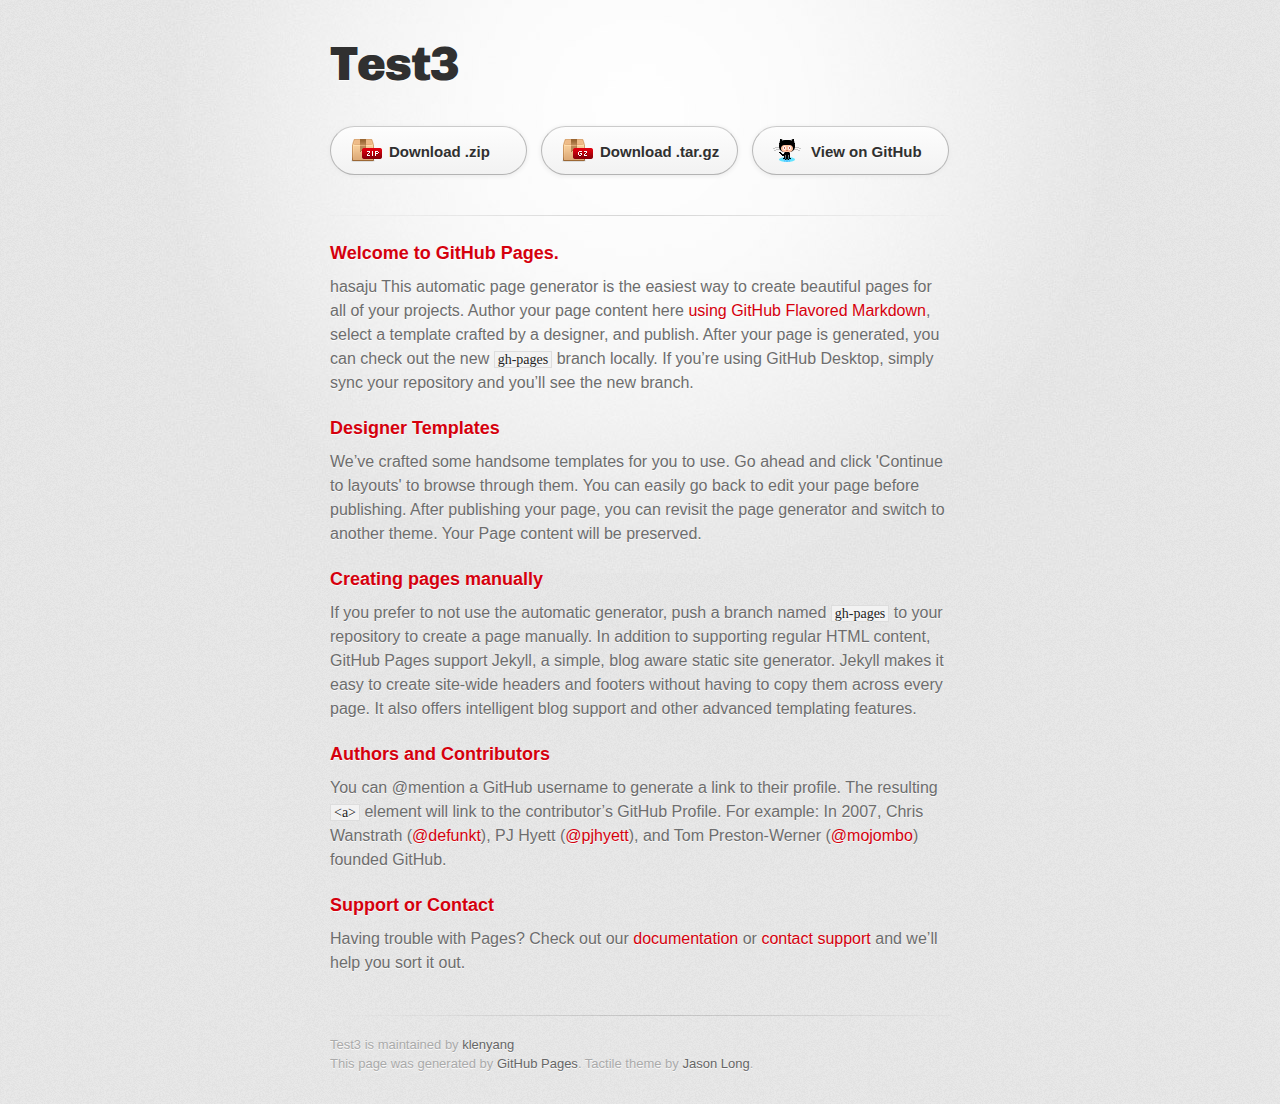
==== commit 22ff254a: "Update index.html" ====
--- a/index.html
+++ b/index.html
@@ -10,7 +10,7 @@
     <!--[if lt IE 9]>
     <script src="//html5shiv.googlecode.com/svn/trunk/html5.js"></script>
     <![endif]-->
-    <title>Test3 by klenyang</title>
+    <title>Test3 by yangchen</title>
   </head>
 
   <body>
@@ -34,7 +34,7 @@
           <h3>
 <a id="welcome-to-github-pages" class="anchor" href="#welcome-to-github-pages" aria-hidden="true"><span aria-hidden="true" class="octicon octicon-link"></span></a>Welcome to GitHub Pages.</h3>
 
-<p>This automatic page generator is the easiest way to create beautiful pages for all of your projects. Author your page content here <a href="https://guides.github.com/features/mastering-markdown/">using GitHub Flavored Markdown</a>, select a template crafted by a designer, and publish. After your page is generated, you can check out the new <code>gh-pages</code> branch locally. If you’re using GitHub Desktop, simply sync your repository and you’ll see the new branch.</p>
+<p>hasaju This automatic page generator is the easiest way to create beautiful pages for all of your projects. Author your page content here <a href="https://guides.github.com/features/mastering-markdown/">using GitHub Flavored Markdown</a>, select a template crafted by a designer, and publish. After your page is generated, you can check out the new <code>gh-pages</code> branch locally. If you’re using GitHub Desktop, simply sync your repository and you’ll see the new branch.</p>
 
 <h3>
 <a id="designer-templates" class="anchor" href="#designer-templates" aria-hidden="true"><span aria-hidden="true" class="octicon octicon-link"></span></a>Designer Templates</h3>
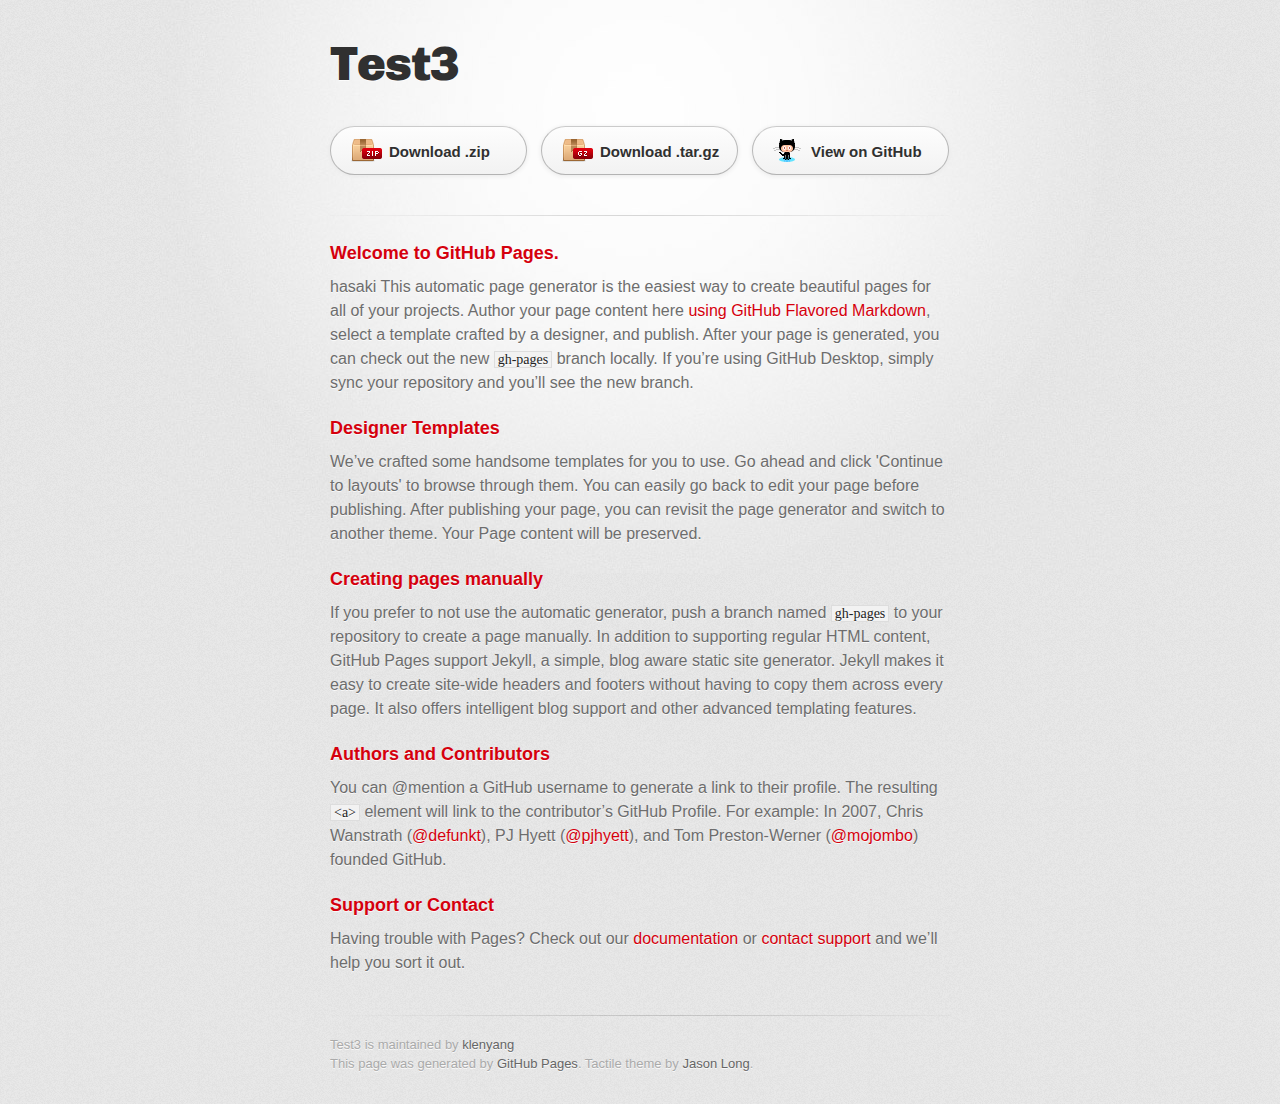
==== commit bd298f2c: "Update index.html" ====
--- a/index.html
+++ b/index.html
@@ -34,7 +34,7 @@
           <h3>
 <a id="welcome-to-github-pages" class="anchor" href="#welcome-to-github-pages" aria-hidden="true"><span aria-hidden="true" class="octicon octicon-link"></span></a>Welcome to GitHub Pages.</h3>
 
-<p>hasaju This automatic page generator is the easiest way to create beautiful pages for all of your projects. Author your page content here <a href="https://guides.github.com/features/mastering-markdown/">using GitHub Flavored Markdown</a>, select a template crafted by a designer, and publish. After your page is generated, you can check out the new <code>gh-pages</code> branch locally. If you’re using GitHub Desktop, simply sync your repository and you’ll see the new branch.</p>
+<p>hasaki This automatic page generator is the easiest way to create beautiful pages for all of your projects. Author your page content here <a href="https://guides.github.com/features/mastering-markdown/">using GitHub Flavored Markdown</a>, select a template crafted by a designer, and publish. After your page is generated, you can check out the new <code>gh-pages</code> branch locally. If you’re using GitHub Desktop, simply sync your repository and you’ll see the new branch.</p>
 
 <h3>
 <a id="designer-templates" class="anchor" href="#designer-templates" aria-hidden="true"><span aria-hidden="true" class="octicon octicon-link"></span></a>Designer Templates</h3>
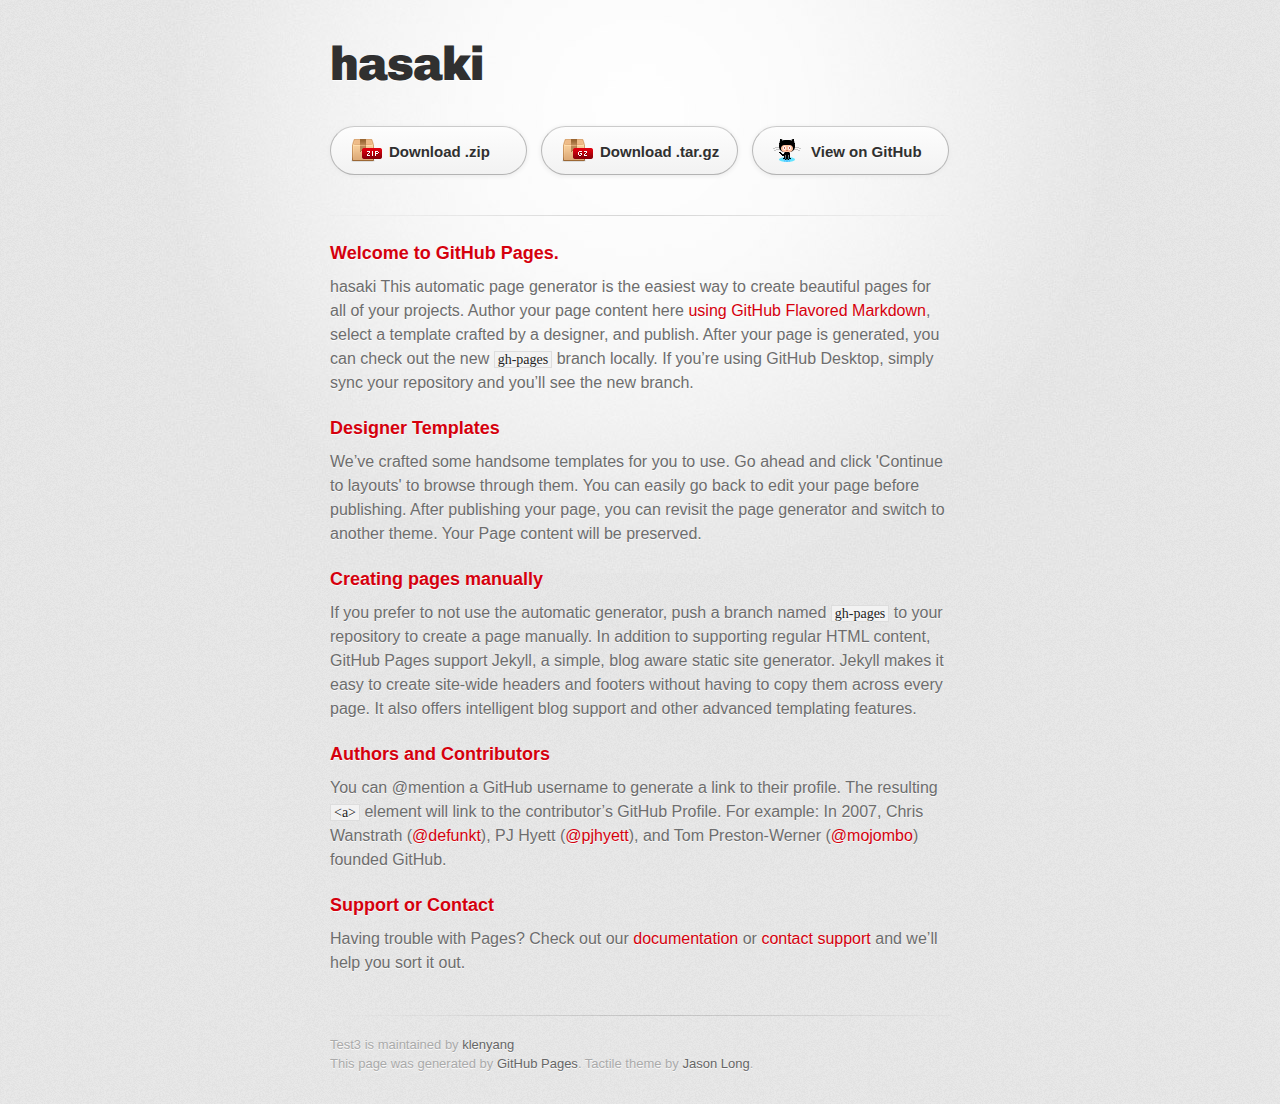
==== commit 59dd4042: "Update index.html" ====
--- a/index.html
+++ b/index.html
@@ -18,7 +18,7 @@
       <div class="inner">
 
         <header>
-          <h1>Test3</h1>
+          <h1>hasaki</h1>
           <h2></h2>
         </header>
 
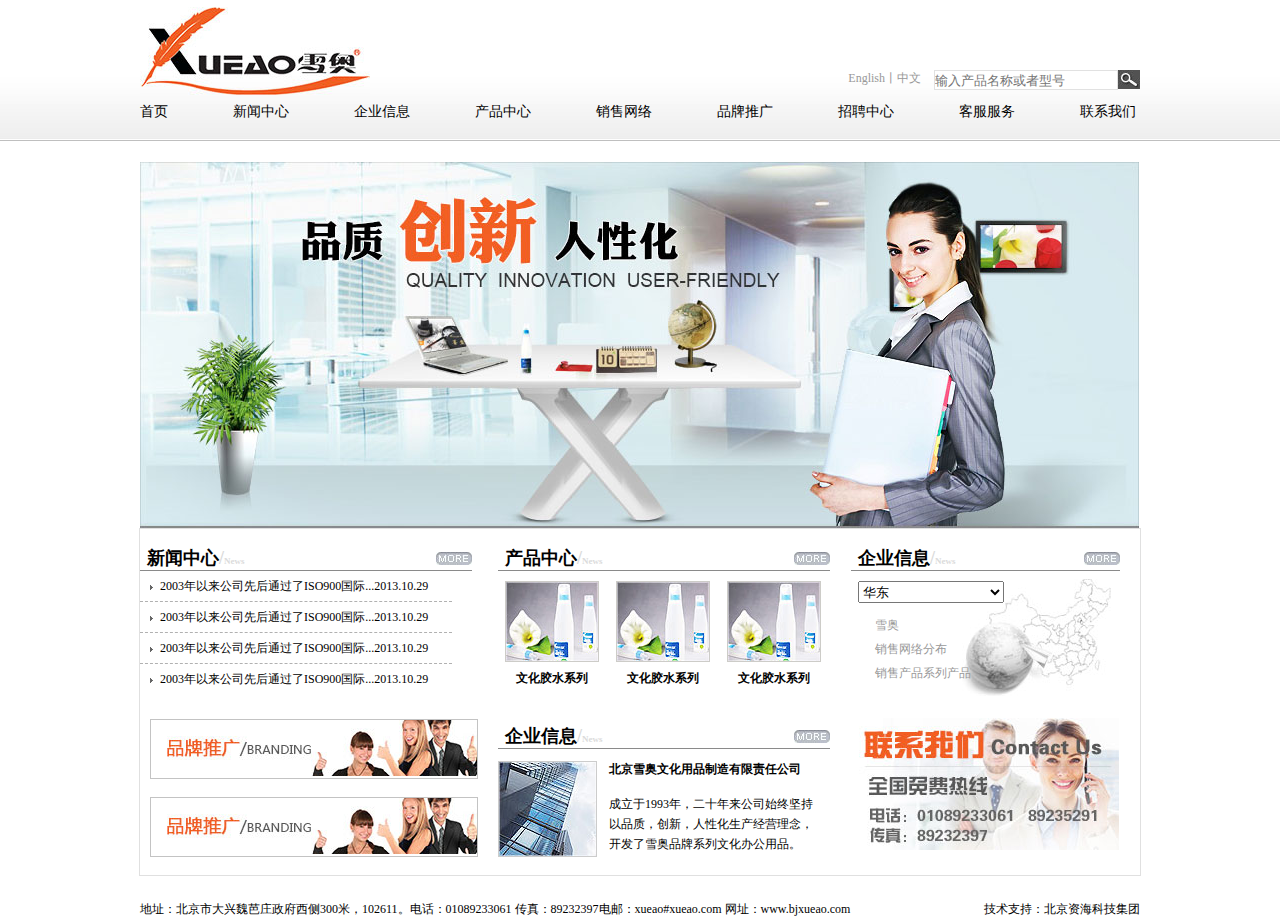
==== commit 1c63d8c3: "1" ====
--- a/index.html
+++ b/index.html
@@ -1,69 +1,120 @@
-<!DOCTYPE html>
+<!doctype html>
 <html>
-  <head>
-    <meta charset='utf-8'>
-    <meta http-equiv="X-UA-Compatible" content="chrome=1">
-    <link href='https://fonts.googleapis.com/css?family=Chivo:900' rel='stylesheet' type='text/css'>
-    <link rel="stylesheet" type="text/css" href="stylesheets/stylesheet.css" media="screen">
-    <link rel="stylesheet" type="text/css" href="stylesheets/github-dark.css" media="screen">
-    <link rel="stylesheet" type="text/css" href="stylesheets/print.css" media="print">
-    <!--[if lt IE 9]>
-    <script src="//html5shiv.googlecode.com/svn/trunk/html5.js"></script>
-    <![endif]-->
-    <title>Test3 by yangchen</title>
-  </head>
+<head>
+<meta charset="utf-8">
+<title>雪奥</title>
+<link rel="stylesheet" type="text/css" href="css/style.css">
+<link rel="stylesheet" type="text/css" href="css/common.css">
+</head>
 
-  <body>
-    <div id="container">
-      <div class="inner">
+<body>
+<!-------header---------->
+<div class="headerbox">
+	<div class="header w">
+    	<h1 class="logo l"><img src="images/logo.jpg"></h1>
+        <div class="search r">
+        	
+            <form method="get" action="">
+<a href="#"> English丨中文</a>
+            	<input type="text" placeholder="输入产品名称或者型号" class="txt">
+				<input type="submit" value="" class="btn">
+            </form>
+            
+        </div>
+ 
 
-        <header>
-          <h1>hasaki</h1>
-          <h2></h2>
-        </header>
+<!--------navigation---------->
+<div class="navbox w">
+	<ul class="nav w">
+    	<li><a href="">首页</a></li>
+        <li><a href="">新闻中心</a></li>
+        <li>
+        	<a href="">企业信息
+            	<ul class="subnav">
+                	<li href="#">文化胶水系列</li>
+                    <li href="#">文化胶水系列</li>
+                    <li href="#">文化胶水系列</li>
+                    <li href="#">文化胶水系列</li>
+                    <span class="navli-3"></span>
+                </ul>
+            </a>
+        </li>
+        <li><a href="">产品中心</a></li>
+        <li><a href="">销售网络</a></li>
+        <li><a href="">品牌推广</a></li>
+        <li><a href="">招聘中心</a></li>
+        <li><a href="">客服服务</a></li>
+        <li ><a class="li1" href="">联系我们</a></li>
+    </ul>
+</div>
+</div>
+</div>
+<!-----subnav------------->
+<div class="subnavbox w">	   
+</div>
+<!----------banner--------------->
 
-        <section id="downloads" class="clearfix">
-          <a href="https://github.com/klenyang/test3/zipball/master" id="download-zip" class="button"><span>Download .zip</span></a>
-          <a href="https://github.com/klenyang/test3/tarball/master" id="download-tar-gz" class="button"><span>Download .tar.gz</span></a>
-          <a href="https://github.com/klenyang/test3" id="view-on-github" class="button"><span>View on GitHub</span></a>
-        </section>
-
-        <hr>
-
-        <section id="main_content">
-          <h3>
-<a id="welcome-to-github-pages" class="anchor" href="#welcome-to-github-pages" aria-hidden="true"><span aria-hidden="true" class="octicon octicon-link"></span></a>Welcome to GitHub Pages.</h3>
-
-<p>hasaki This automatic page generator is the easiest way to create beautiful pages for all of your projects. Author your page content here <a href="https://guides.github.com/features/mastering-markdown/">using GitHub Flavored Markdown</a>, select a template crafted by a designer, and publish. After your page is generated, you can check out the new <code>gh-pages</code> branch locally. If you’re using GitHub Desktop, simply sync your repository and you’ll see the new branch.</p>
-
-<h3>
-<a id="designer-templates" class="anchor" href="#designer-templates" aria-hidden="true"><span aria-hidden="true" class="octicon octicon-link"></span></a>Designer Templates</h3>
-
-<p>We’ve crafted some handsome templates for you to use. Go ahead and click 'Continue to layouts' to browse through them. You can easily go back to edit your page before publishing. After publishing your page, you can revisit the page generator and switch to another theme. Your Page content will be preserved.</p>
-
-<h3>
-<a id="creating-pages-manually" class="anchor" href="#creating-pages-manually" aria-hidden="true"><span aria-hidden="true" class="octicon octicon-link"></span></a>Creating pages manually</h3>
-
-<p>If you prefer to not use the automatic generator, push a branch named <code>gh-pages</code> to your repository to create a page manually. In addition to supporting regular HTML content, GitHub Pages support Jekyll, a simple, blog aware static site generator. Jekyll makes it easy to create site-wide headers and footers without having to copy them across every page. It also offers intelligent blog support and other advanced templating features.</p>
-
-<h3>
-<a id="authors-and-contributors" class="anchor" href="#authors-and-contributors" aria-hidden="true"><span aria-hidden="true" class="octicon octicon-link"></span></a>Authors and Contributors</h3>
-
-<p>You can @mention a GitHub username to generate a link to their profile. The resulting <code>&lt;a&gt;</code> element will link to the contributor’s GitHub Profile. For example: In 2007, Chris Wanstrath (<a href="https://github.com/defunkt" class="user-mention">@defunkt</a>), PJ Hyett (<a href="https://github.com/pjhyett" class="user-mention">@pjhyett</a>), and Tom Preston-Werner (<a href="https://github.com/mojombo" class="user-mention">@mojombo</a>) founded GitHub.</p>
-
-<h3>
-<a id="support-or-contact" class="anchor" href="#support-or-contact" aria-hidden="true"><span aria-hidden="true" class="octicon octicon-link"></span></a>Support or Contact</h3>
-
-<p>Having trouble with Pages? Check out our <a href="https://help.github.com/pages">documentation</a> or <a href="https://github.com/contact">contact support</a> and we’ll help you sort it out.</p>
-        </section>
-
-        <footer>
-          Test3 is maintained by <a href="https://github.com/klenyang">klenyang</a><br>
-          This page was generated by <a href="https://pages.github.com">GitHub Pages</a>. Tactile theme by <a href="https://twitter.com/jasonlong">Jason Long</a>.
-        </footer>
-
-        
-      </div>
+<div class="banner w"></div>
+<!-----------main---------------->
+<div class="mainbox w">
+	<div class="mainleft l">
+    	<div class="mainleft_top ">
+        	<h2>新闻中心<b class="xiegang">/</b><span class="news">News</span><a href="#"><span class="more"></span></a></h2>
+            <ul>
+            	<li><a href="#">2003年以来公司先后通过了ISO900国际...<span class="rq">2013.10.29</span></a></li>
+                <li><a href="#">2003年以来公司先后通过了ISO900国际...<span class="rq">2013.10.29</span></a></li>
+                <li><a href="#">2003年以来公司先后通过了ISO900国际...<span class="rq">2013.10.29</span></a></li>
+                <li class="noborder"><a href="#">2003年以来公司先后通过了ISO900国际...<span class="rq">2013.10.29</span></a></li>
+            </ul>
+        </div>
+        <div class="mainleft_buttom ">
+        	<div class="mainleft_buttom_picture"><a href="#"><img src="images/mainleft_buttom_picture1.jpg"></a></div>
+            <div class="mainleft_buttom_picture"><a href="#"><img src="images/mainleft_buttom_picture1.jpg"></a></div>
+        </div>
     </div>
-  </body>
+    <div class="maincenter l">
+    	<div class="maincenter_top">
+        	<h2>产品中心<b class="xiegang">/</b><span class="news">News</span><a href="#"><span class="more"></span></a></h2>
+            <div class="dlbox">
+            <dl >
+            	<dt><img src="images/maincenter_top_picture1.jpg"></dt>
+                <dd><h3>文化胶水系列</h3></dd>
+            </dl>
+            <dl class="dl1">
+            	<dt><img src="images/maincenter_top_picture1.jpg"></dt>
+                <dd><h3>文化胶水系列</h3></dd>
+            </dl>
+            <dl>
+            	<dt><img src="images/maincenter_top_picture1.jpg"></dt>
+                <dd><h3>文化胶水系列</h3></dd>
+            </dl>
+            </div>
+        </div>
+        <div class="maincenter_buttom">
+       	  <h2>企业信息<b class="xiegang">/</b><span class="news">News</span><a href="#"><span class="more"></span></a></h2>
+            <dl>
+            	<dt class="l"><img src="images/maincenter_buttom_picture.jpg"></dt>
+                <dd class="dl2 l">
+                	<h3>北京雪奥文化用品制造有限责任公司</h3>
+                	<p>成立于1993年，二十年来公司始终坚持以品质，创新，人性化生产经营理念，开发了雪奥品牌系列文化办公用品。</p>
+                </dd>
+            </dl>
+        </div>
+    </div>
+    <div class="mainright l">
+    	<div class="mainright_top ">
+        <h2>企业信息<b class="xiegang">/</b><span class="news">News</span><a href="#"><span class="more"></span></a></h2>
+        <select name=""><option>华东</option><option>华北</option><option>华南</option><option>华东</option></select>	
+        <p><a href="#">雪奥</a></p>
+        <p><a href="#">销售网络分布</a></p>
+        <p><a href="#">销售产品系列产品</a></p>
+        </div>
+        <div class="mainright_buttom"></div>
+    </div>
+</div>
+<!----------footer------------------->
+<div class="footer w">
+	<p class="pp"><br/>地址：北京市大兴魏芭庄政府西侧300米，102611。电话：01089233061 传真：89232397电邮：xueao#xueao.com 网址：www.bjxueao.com<span>技术支持：北京资海科技集团</span></p>
+</div>
+</body>
 </html>
--- a/css/style.css
+++ b/css/style.css
@@ -0,0 +1,39 @@
+
+
+
+
+/*----banner-----*/
+
+
+
+.banner{background:url(../images/banner.jpg) no-repeat;height:366px;}
+.mainbox{border:1px solid #e0e0e0;}
+.mainbox:after{content:".";display:block;clear:both;height:0px;overflow:hidden;visibility:hidden;}
+.mainbox h2{font-size:18px;text-aling:left;width:332px;border-bottom:1px solid #8a8a8a;margin-top:17px;text-indent:7px;}
+.more{float:right;background:url(../images/more.jpg) no-repeat ;width:36px;height:13px;margin-top:6px;}
+.news{color:#dbdbdb;font-size:9px;}
+.xiegang{color:#dbdbdb;}
+.mainleft_top ul li{list-style:url(../images/sanjiao.jpg) inside;border-bottom:1px dashed #b1b1b1;width:302px;hegiht:30px;line-height:30px;padding-left:10px;}
+.mainleft_top .noborder{border:none;}
+.mainleft_buttom_picture{border:1px solid #c3c3c3;width:326px;height:58px;margin-bottom:18px;margin-left:10px;}
+.mainleft_buttom{margin-top:25px;}
+.maincenter_top{height:161px;}
+.maincenter_top dl{float:left;}
+.maincenter_top dt{border:1px solid #cdccc8;width:92px;height:79px;}
+.maincenter_top dl dd{text-align:center;margin-top:8px;}
+.maincenter_top .dl1{padding:0px 17px;}
+.dlbox{padding:10px 10px 0 7px;}
+.maincenter{padding:0 20px;width:333px;}
+.maincenter_buttom dl{width:332px;height:110px;margin-top:12px;}
+.maincenter_buttom dl dt{float:left;width:97px;height:94px;border:1px solid #cccccc;}
+.maincenter_buttom dl .dl2{float:left;width:213px;height:96px;padding-left:12px;}	
+.dl2 h3{font-size:12px;font-weight:900%;height:13px;}
+.dl2 p{line-height:20px;margin-top:20px;}
+.mainright{width:260px;height:320px;}
+.mainright h2{width:269px;}
+.mainright_top{height:150px;background:url(../images/map.jpg) no-repeat right bottom;}
+select{width:146px;height:22px;margin:10px 0 10px 7px;}
+.mainright_top p a{line-height:24px;color:#999999;}
+.mainright_top p{text-indent:2em;}
+.mainright_buttom{width:268px;height:132px;background:url(../images/lianxi.jpg) no-repeat;margin-top:22px;}
+
--- a/css/common.css
+++ b/css/common.css
@@ -0,0 +1,39 @@
+/* CSS Document */
+body, html, div, blockquote, img, label, p, h1, h2, h3, h4, h5, h6, pre, ul, ol,
+li, dl, dt, dd, form, a, fieldset, input, th, td
+{margin: 0; padding: 0; border: 0; outline: none;}
+h1, h2, h3, h4, h5, h6{font-size: 100%;}
+ul, ol,li{list-style: none;}
+a{color: black;text-decoration: none;}
+a:hover{text-decoration: underline;}
+img{border:none;}
+body{font:12px "微软雅黑";}
+.l{float:left;}
+.r{float:right;}
+.w{width:1000px;margin:0 auto;}
+/*-header-*/
+.logo{padding-top:7px;width:230px;height:88px;}
+.txt{width:182px;height:18px;border:1px solid #e1e1e1;float:left;}
+.btn{width:22px;height:19px;border:none;float:left;background:url(../images/searh.jpg) no-repeat;}
+.search a{color:#999999;float:left;padding-right:13px;}
+.search{padding-top:70px;}
+.headerbox{height:141px;background:url(../images/logobg.jpg) repeat-x;}
+.navbox{position:absolute;bottom:20px;left:0px;}
+.header{height:141px;position:relative;}
+/*-----导航-------*/
+.nav li a{float:left;color:#000;font-size:14px;padding-right:65px;}
+.nav li{float:left;}
+.nav li .li1{padding-right:0px;}
+.nav a:hover{color:#e14200;}
+.nav{position:relative}
+.nav a:hover .subnav{display:block;}
+.subnav{background:#ee4911;width:344px;text-align:center;position:absolute;margin-left:138px;height:21px;display:none;bottom:-58px;left:0px;}
+.navli-3{background:url(../images/hsanjiao.jpg) no-repeat;width:14px;height:5px;position:absolute;top:-5px;left:100px;}
+.nav .subnav li{padding:0 6px;color:#fff;line-height:21px; float:left; font-size:12px;}
+/*--导航底部留白---*/
+.subnavbox{height:21px;}
+
+/*------footer---------------*/
+.footer {height:32px;margin-top:10px;}
+.footer p span{float:right;}
+
